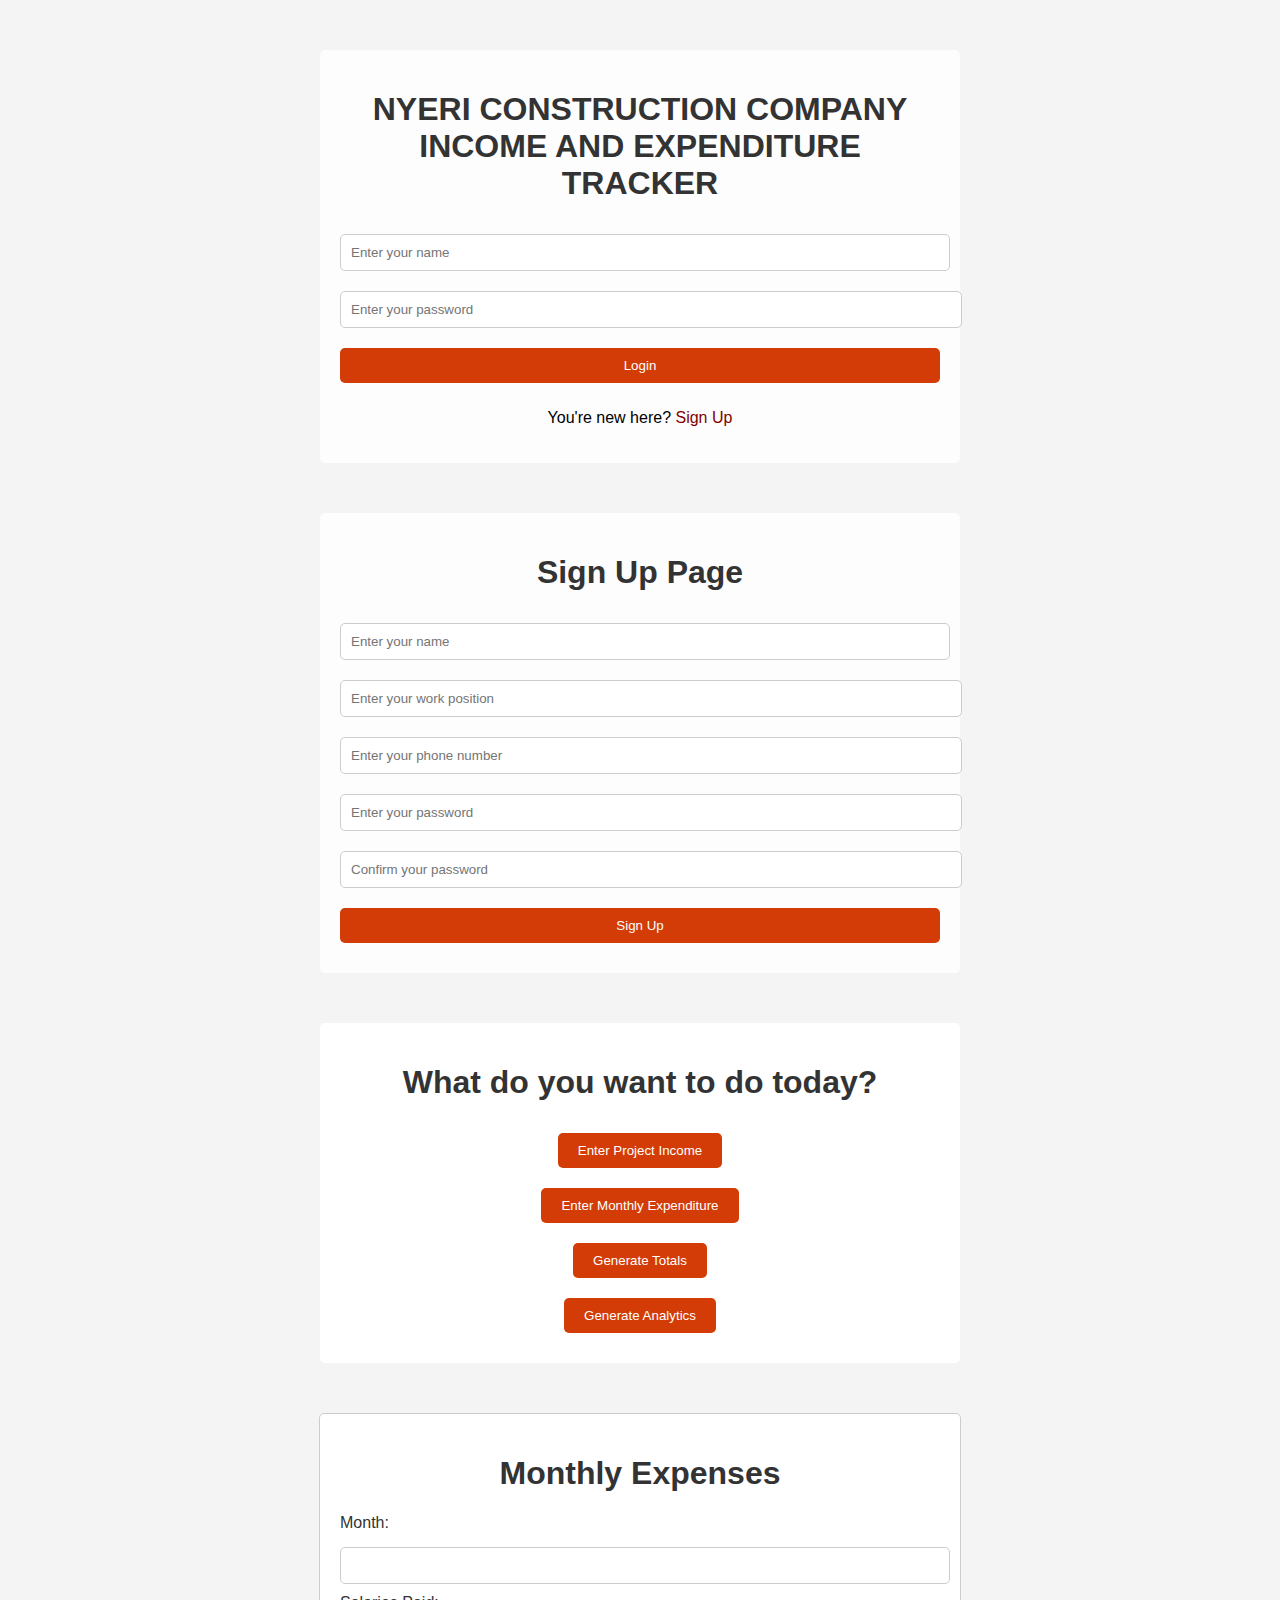
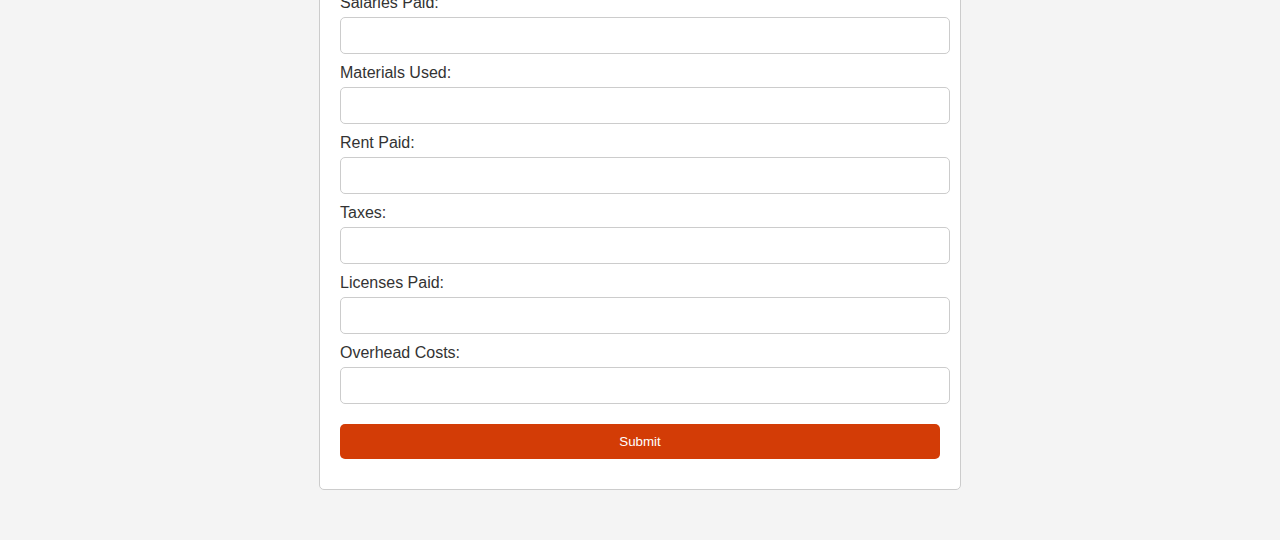
==== index.html @ cc0d2405 "first commit" ====
<!DOCTYPE html>
<html lang="en">
<head>
<meta charset="UTF-8">
<meta name="viewport" content="width=device-width, initial-scale=1.0">
<title>NCCIET.com</title>
<link rel="stylesheet" href="style.css">
</head>
<body>
<div class="container">
    <h1>NYERI CONSTRUCTION COMPANY<br>
    INCOME AND EXPENDITURE TRACKER</h1>
    <form action="#">
        <input type="text" placeholder="Enter your name" required>
        <input type="password" placeholder="Enter your password" required>
        <input type="submit" value="Login">
    </form>
    <div class="signup-link">
        <p>You're new here? <a href="#">Sign Up</a></p>
    </div>
</div>
<div class="signup-page">
    <h1>Sign Up Page</h1>
    <form action="#">
        <input type="text" placeholder="Enter your name" required>
        <input type="position" placeholder="Enter your work position" required>
        <input type="phone" placeholder="Enter your phone number" required>
        <input type="password" placeholder="Enter your password" required>
        <input type="cpassword" placeholder="Confirm your password" required>
        <input type="submit" value="Sign Up">
    </form>
</div>
<div class="dashboard">
    <h1>What do you want to do today?</h1>
    <div class="buttons">
        <button onclick="window.location.href='enter_income.html'">Enter Project Income</button><br>
        <button onclick="window.location.href='enter_expenditure.html'">Enter Monthly Expenditure</button><br>
        <button onclick="window.location.href='generate_totals.html'">Generate Totals</button><br>
        <button onclick="window.location.href='generate_analytics.html'">Generate Analytics</button>
    </div>
</div>
    <div class="expenses">
        <h1>Monthly Expenses</h1>
        <div class="expenditure" id="expenditure">
            <form action="#" id="expenditureForm">
                <label for="month">Month:</label>
                <input type="text" id="month" name="month" required>
    
                <label for="salaries">Salaries Paid:</label>
                <input type="number" id="salaries" name="salaries" required>
    
                <label for="materials">Materials Used:</label>
                <input type="number" id="materials" name="materials" required>
    
                <label for="rent">Rent Paid:</label>
                <input type="number" id="rent" name="rent" required>
    
                <label for="taxes">Taxes:</label>
                <input type="number" id="taxes" name="taxes" required>
    
                <label for="licenses">Licenses Paid:</label>
                <input type="number" id="licenses" name="licenses" required>
    
                <label for="overhead">Overhead Costs:</label>
                <input type="number" id="overhead" name="overhead" required>
    
                <input type="submit" value="Submit">
            </form>
        </div>
    </div>    
<script src="script.js"></script>
</body>
</html>
---- style.css ----
body {
    margin: 0;
    padding: 0;
    font-family: Arial, sans-serif;
    background-image: url('background.jpg'); 
    background-size: cover;
    background-position: center;
    background-repeat: no-repeat;
    background-color: gray;
}
.container {
    max-width: 600px;
    margin: 50px auto;
    padding: 20px;
    background-color: rgba(255, 255, 255, 0.8);
    border-radius: 5px;
}
h1 {
    text-align: center;
    color: rgb(211, 60, 6);
}
input[type="text"], input[type="password"] {
    width: 100%;
    padding: 10px;
    margin: 10px 0;
    border: 1px solid #ccc;
    border-radius: 5px;
}
input[type="submit"] {
    width: 100%;
    padding: 10px;
    margin: 10px 0;
    border: none;
    border-radius: 5px;
    background-color: rgb(211, 60, 6);
    color: #fff;
    cursor: pointer;
}
input[type="submit"]:hover {
    background-color: #800000;
}
.signup-link {
    text-align: center;
}
.signup-link a {
    color: maroon;
    text-decoration: none;
}
.signup-page{
    max-width: 600px;
    margin: 50px auto;
    padding: 20px;
    background-color: rgba(255, 255, 255, 0.8);
    border-radius: 5px;
}
input[type="text"], input[type="position"],input[type="phone"], input[type="password"], input[type="cpassword"]{
    width: 100%;
    padding: 10px;
    margin: 10px 0;
    border: 1px solid #ccc;
    border-radius: 5px;
}
input[type="submit"] {
    width: 100%;
    padding: 10px;
    margin: 10px 0;
    border: none;
    border-radius: 5px;
    background-color: rgb(211, 60, 6);
    color: #fff;
    cursor: pointer;
}
body {
    font-family: Arial, sans-serif;
    background-color: #f4f4f4;
    margin: 0;
    padding: 0;
}

.dashboard {
    max-width: 600px;
    margin: 50px auto;
    padding: 20px;
    background-color: #fff;
    border-radius: 5px;
    text-align: center;
}

h1 {
    color: #333;
}

.buttons {
    margin-top: 20px;
}

button {
    padding: 10px 20px;
    margin: 10px;
    border: none;
    border-radius: 5px;
    background-color: rgb(211, 60, 6);
    color: #fff;
    cursor: pointer;
    transition: background-color 0.3s ease;
}

button:hover {
    background-color: rgb(211, 60, 6);
}
body {
    margin: 0;
    padding: 0;
    font-family: Arial, sans-serif;
    background-color: #f4f4f4;
}

.expenses {
    max-width: 600px;
    margin: 50px auto;
    padding: 20px;
    border: 1px solid #ccc;
    border-radius: 5px;
    background-color: #fff;
}

h1 {
    text-align: center;
    color: #333;
}

.expenditure {
    margin-top: 20px;
}

label {
    display: block;
    margin-bottom: 5px;
    color: #333;
}

input[type="text"],
input[type="number"] {
    width: calc(100% - 12px);
    padding: 10px;
    margin-bottom: 10px;
    border: 1px solid #ccc;
    border-radius: 5px;
}

input[type="submit"] {
    width: 100%;
    padding: 10px;
    border: none;
    border-radius: 5px;
    background-color: rgb(211, 60, 6);
    color: #fff;
    cursor: pointer;
}

input[type="submit"]:hover {
    background-color: rgb(211, 60, 6);
}
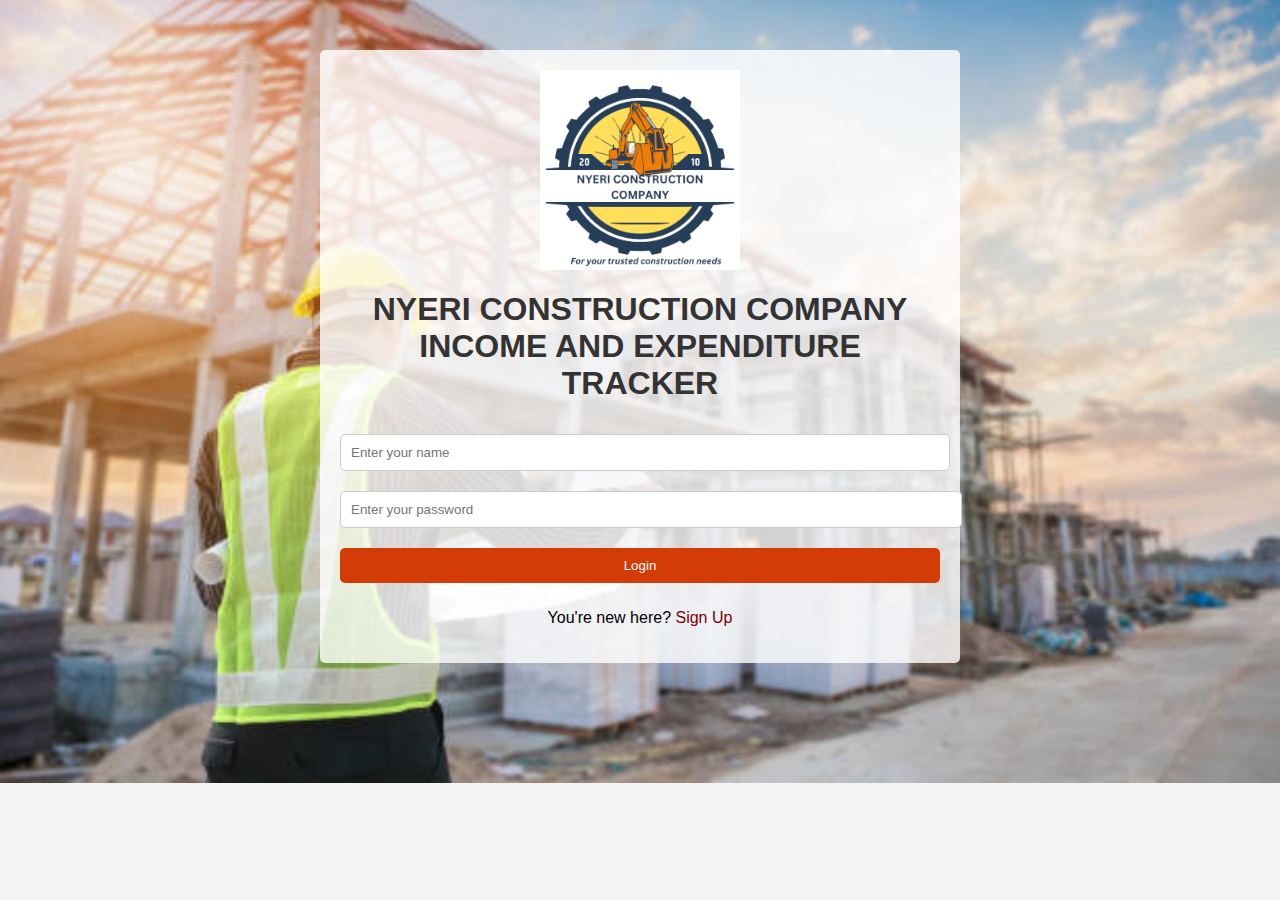
==== commit 747e8901: "second commit" ====
--- a/index.html
+++ b/index.html
@@ -6,8 +6,17 @@
 <title>NCCIET.com</title>
 <link rel="stylesheet" href="style.css">
 </head>
-<body>
+<style>
+    img {
+        width: 200px; 
+        height: auto; 
+        display: block; 
+        margin: 0 auto; 
+    }
+</style>
+<body background="background.jpg">
 <div class="container">
+    <img src="logo.png" alt="Company Logo">
     <h1>NYERI CONSTRUCTION COMPANY<br>
     INCOME AND EXPENDITURE TRACKER</h1>
     <form action="#">
@@ -16,58 +25,9 @@
         <input type="submit" value="Login">
     </form>
     <div class="signup-link">
-        <p>You're new here? <a href="#">Sign Up</a></p>
+        <p>You're new here? <a href="signup.html">Sign Up</a></p>
     </div>
 </div>
-<div class="signup-page">
-    <h1>Sign Up Page</h1>
-    <form action="#">
-        <input type="text" placeholder="Enter your name" required>
-        <input type="position" placeholder="Enter your work position" required>
-        <input type="phone" placeholder="Enter your phone number" required>
-        <input type="password" placeholder="Enter your password" required>
-        <input type="cpassword" placeholder="Confirm your password" required>
-        <input type="submit" value="Sign Up">
-    </form>
-</div>
-<div class="dashboard">
-    <h1>What do you want to do today?</h1>
-    <div class="buttons">
-        <button onclick="window.location.href='enter_income.html'">Enter Project Income</button><br>
-        <button onclick="window.location.href='enter_expenditure.html'">Enter Monthly Expenditure</button><br>
-        <button onclick="window.location.href='generate_totals.html'">Generate Totals</button><br>
-        <button onclick="window.location.href='generate_analytics.html'">Generate Analytics</button>
-    </div>
-</div>
-    <div class="expenses">
-        <h1>Monthly Expenses</h1>
-        <div class="expenditure" id="expenditure">
-            <form action="#" id="expenditureForm">
-                <label for="month">Month:</label>
-                <input type="text" id="month" name="month" required>
-    
-                <label for="salaries">Salaries Paid:</label>
-                <input type="number" id="salaries" name="salaries" required>
-    
-                <label for="materials">Materials Used:</label>
-                <input type="number" id="materials" name="materials" required>
-    
-                <label for="rent">Rent Paid:</label>
-                <input type="number" id="rent" name="rent" required>
-    
-                <label for="taxes">Taxes:</label>
-                <input type="number" id="taxes" name="taxes" required>
-    
-                <label for="licenses">Licenses Paid:</label>
-                <input type="number" id="licenses" name="licenses" required>
-    
-                <label for="overhead">Overhead Costs:</label>
-                <input type="number" id="overhead" name="overhead" required>
-    
-                <input type="submit" value="Submit">
-            </form>
-        </div>
-    </div>    
 <script src="script.js"></script>
 </body>
 </html>
--- a/style.css
+++ b/style.css
@@ -2,7 +2,7 @@
     margin: 0;
     padding: 0;
     font-family: Arial, sans-serif;
-    background-image: url('background.jpg'); 
+    background-image: url ('background.jpg'); 
     background-size: cover;
     background-position: center;
     background-repeat: no-repeat;
@@ -53,7 +53,7 @@
     background-color: rgba(255, 255, 255, 0.8);
     border-radius: 5px;
 }
-input[type="text"], input[type="position"],input[type="phone"], input[type="password"], input[type="cpassword"]{
+input[type="text"],input[type="id"], input[type="position"],input[type="phone"], input[type="password"], input[type="cpassword"]{
     width: 100%;
     padding: 10px;
     margin: 10px 0;
@@ -78,7 +78,7 @@
 }
 
 .dashboard {
-    max-width: 600px;
+    max-width: 500px;
     margin: 50px auto;
     padding: 20px;
     background-color: #fff;
@@ -122,6 +122,7 @@
     border: 1px solid #ccc;
     border-radius: 5px;
     background-color: #fff;
+    
 }
 
 h1 {
@@ -147,6 +148,45 @@
     border: 1px solid #ccc;
     border-radius: 5px;
 }
+body {
+    margin: 0;
+    padding: 0;
+    font-family: Arial, sans-serif;
+    background-color: #f4f4f4;
+}
+
+.income {
+    max-width: 600px;
+    margin: 50px auto;
+    padding: 20px;
+    border: 1px solid #ccc;
+    border-radius: 5px;
+    background-color: #fff;
+}
+
+h1 {
+    text-align: center;
+    color: #333;
+}
+
+.monthlyincome {
+    margin-top: 20px;
+}
+
+label {
+    display: block;
+    margin-bottom: 5px;
+    color: #333;
+}
+
+input[type="text"],
+input[type="number"] {
+    width: calc(100% - 12px);
+    padding: 10px;
+    margin-bottom: 10px;
+    border: 1px solid #ccc;
+    border-radius: 5px;
+}
 
 input[type="submit"] {
     width: 100%;
@@ -160,4 +200,4 @@
 
 input[type="submit"]:hover {
     background-color: rgb(211, 60, 6);
-}+}
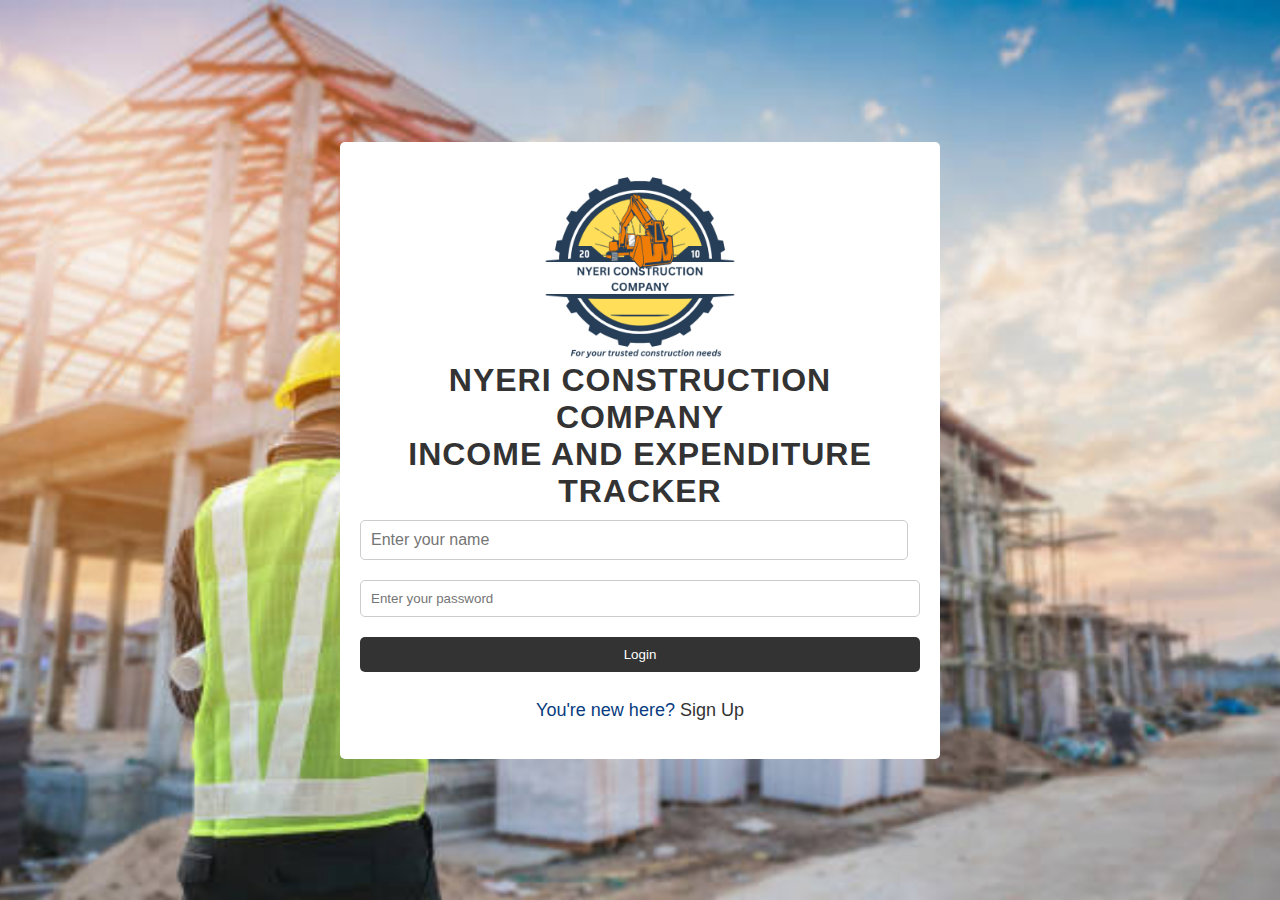
==== commit ca8d8d5c: "third commit" ====
--- a/index.html
+++ b/index.html
@@ -3,7 +3,7 @@
 <head>
 <meta charset="UTF-8">
 <meta name="viewport" content="width=device-width, initial-scale=1.0">
-<title>NCCIET.com</title>
+<title>NCC.com</title>
 <link rel="stylesheet" href="style.css">
 </head>
 <style>
@@ -19,7 +19,7 @@
     <img src="logo.png" alt="Company Logo">
     <h1>NYERI CONSTRUCTION COMPANY<br>
     INCOME AND EXPENDITURE TRACKER</h1>
-    <form action="#">
+    <form action="landing.html">
         <input type="text" placeholder="Enter your name" required>
         <input type="password" placeholder="Enter your password" required>
         <input type="submit" value="Login">
--- a/style.css
+++ b/style.css
@@ -2,7 +2,6 @@
     margin: 0;
     padding: 0;
     font-family: Arial, sans-serif;
-    background-image: url ('background.jpg'); 
     background-size: cover;
     background-position: center;
     background-repeat: no-repeat;
@@ -10,14 +9,15 @@
 }
 .container {
     max-width: 600px;
-    margin: 50px auto;
-    padding: 20px;
-    background-color: rgba(255, 255, 255, 0.8);
-    border-radius: 5px;
-}
-h1 {
-    text-align: center;
-    color: rgb(211, 60, 6);
+    width: 600px;
+    margin: 50px auto;
+    padding: 20px;
+    background-color: #fff;
+    border-radius: 5px;
+}
+h1 {
+    text-align: center;
+    color: #333;
 }
 input[type="text"], input[type="password"] {
     width: 100%;
@@ -32,18 +32,18 @@
     margin: 10px 0;
     border: none;
     border-radius: 5px;
-    background-color: rgb(211, 60, 6);
+    background-color: #333;
     color: #fff;
     cursor: pointer;
 }
 input[type="submit"]:hover {
-    background-color: #800000;
+    background-color: #333;
 }
 .signup-link {
     text-align: center;
 }
 .signup-link a {
-    color: maroon;
+    color: #333;
     text-decoration: none;
 }
 .signup-page{
@@ -115,22 +115,184 @@
     background-color: #f4f4f4;
 }
 
-.expenses {
+
+
+:root {
+  --box-shadow: 0 1px 3px rgba(0, 0, 0, 0.12), 0 1px 2px rgba(0, 0, 0, 0.24);
+}
+
+* {
+  box-sizing: border-box;
+}
+
+body {
+  background-color: #f7f7f7;
+  display: flex;
+  flex-direction: column;
+  align-items: center;
+  justify-content: center;
+  min-height: 100vh;
+  margin: 0;
+  font-family: 'Lato', sans-serif;
+  color:rgb(8, 60, 128);
+}
+
+header {
+  background-color: #333;
+  color: #FFFFFF;
+  text-align: center;
+  height: 75px;
+  width: 100%;
+}
+
+.container {
+  margin: 30px auto;
+  width: 600px;
+}
+
+h1 {
+  letter-spacing: 1px;
+  margin: 0;
+}
+h2 {
+    color:#fff;
+}
+h3 {
+  border-bottom: 1px solid #bbb;
+  padding-bottom: 10px;
+  margin: 40px 0 10px;
+}
+
+h4 {
+  margin: 0;
+  text-transform: uppercase;
+}
+
+.inc-exp-container {
+  background-color: #fff;
+  border-radius: 10px;
+  box-shadow: var(--box-shadow);
+  padding: 20px;
+  display: flex;
+  justify-content: space-between;
+  margin: 20px 0;
+}
+
+.inc-exp-container > div {
+  flex: 1;
+  text-align: center;
+}
+
+.inc-exp-container > div:first-of-type {
+  border-right: 1px solid #dedede;
+}
+
+.money {
+  font-size: 20px;
+  letter-spacing: 1px;
+  margin: 5px 0;
+}
+
+.money.plus {
+  color: #333;
+}
+
+.money.minus {
+  color: #333;
+}
+
+label {
+  display: inline-block;
+  margin: 10px 0;
+}
+
+input[type='text'],
+input[type='number'] {
+  border: 1px solid #dedede;
+  border-radius: 5px;
+  display: block;
+  font-size: 16px;
+  padding: 10px;
+  width: 100%;
+}
+
+.btn {
+  cursor: pointer;
+  background-color: #e74c3c;
+  box-shadow: var(--box-shadow);
+  color: #fff;
+  border: 0;
+  display: block;
+  font-size: 16px;
+  margin: 10px 0 30px;
+  padding: 10px;
+  width: 100%;
+}
+
+.btn:focus,
+.delete-btn:focus {
+  outline: 0;
+}
+
+.list {
+  list-style-type: none;
+  padding: 0;
+  margin-bottom: 40px;
+}
+
+.list li {
+  background-color: #fff;
+  box-shadow: var(--box-shadow);
+  color: #333;
+  display: flex;
+  justify-content: space-between;
+  position: relative;
+  padding: 10px;
+  margin: 10px 0;
+}
+
+.list li.plus {
+  border-right: 5px solid rgb(8, 60, 128);
+}
+
+.list li.minus {
+  border-right: 5px solid #c0392b;
+}
+
+.delete-btn {
+  cursor: pointer;
+  background-color: #e74c3c;
+  border: 0;
+  color: #fff;
+  font-size: 20px;
+  line-height: 20px;
+  padding: 2px 5px;
+  position: absolute;
+  top: 50%;
+  left: 0;
+  transform: translate(-100%, -50%);
+  opacity: 0;
+  transition: opacity 0.3s ease;
+}
+
+.list li:hover .delete-btn {
+  opacity: 1;
+}
+.income {
     max-width: 600px;
     margin: 50px auto;
     padding: 20px;
     border: 1px solid #ccc;
     border-radius: 5px;
     background-color: #fff;
-    
-}
-
-h1 {
-    text-align: center;
-    color: #333;
-}
-
-.expenditure {
+}
+
+h1 {
+    text-align: center;
+    color: #333;
+}
+
+.monthlyincome {
     margin-top: 20px;
 }
 
@@ -148,56 +310,54 @@
     border: 1px solid #ccc;
     border-radius: 5px;
 }
-body {
+
+input[type="submit"] {
+    width: 100%;
+    padding: 10px;
+    border: none;
+    border-radius: 5px;
+    background-color: #333;
+    color: #fff;
+    cursor: pointer;
+}
+
+input[type="submit"]:hover {
+    background-color: grey;
+}
+body {
+    font-family: Arial, sans-serif;
+    background-color: #f4f4f4;
     margin: 0;
     padding: 0;
-    font-family: Arial, sans-serif;
-    background-color: #f4f4f4;
-}
-
-.income {
-    max-width: 600px;
-    margin: 50px auto;
-    padding: 20px;
-    border: 1px solid #ccc;
-    border-radius: 5px;
+}
+
+.cont {
+    max-width: 800px;
+    margin: 50px auto;
+    padding: 20px;
     background-color: #fff;
-}
-
-h1 {
-    text-align: center;
-    color: #333;
-}
-
-.monthlyincome {
-    margin-top: 20px;
-}
-
-label {
-    display: block;
-    margin-bottom: 5px;
-    color: #333;
-}
-
-input[type="text"],
-input[type="number"] {
-    width: calc(100% - 12px);
-    padding: 10px;
-    margin-bottom: 10px;
-    border: 1px solid #ccc;
-    border-radius: 5px;
-}
-
-input[type="submit"] {
-    width: 100%;
-    padding: 10px;
-    border: none;
-    border-radius: 5px;
-    background-color: rgb(211, 60, 6);
-    color: #fff;
-    cursor: pointer;
-}
-
-input[type="submit"]:hover {
-    background-color: rgb(211, 60, 6);
-}
+    border-radius: 5px;
+}
+
+h1 {
+    color: #333;
+    text-align: center;
+}
+
+.analytics {
+    display: flex;
+    justify-content: space-around;
+    margin-top: 30px;
+}
+
+.analytics div {
+    text-align: center;
+}
+
+h2 {
+    color: #fff;
+}
+
+p {
+    font-size: 18px;
+}
